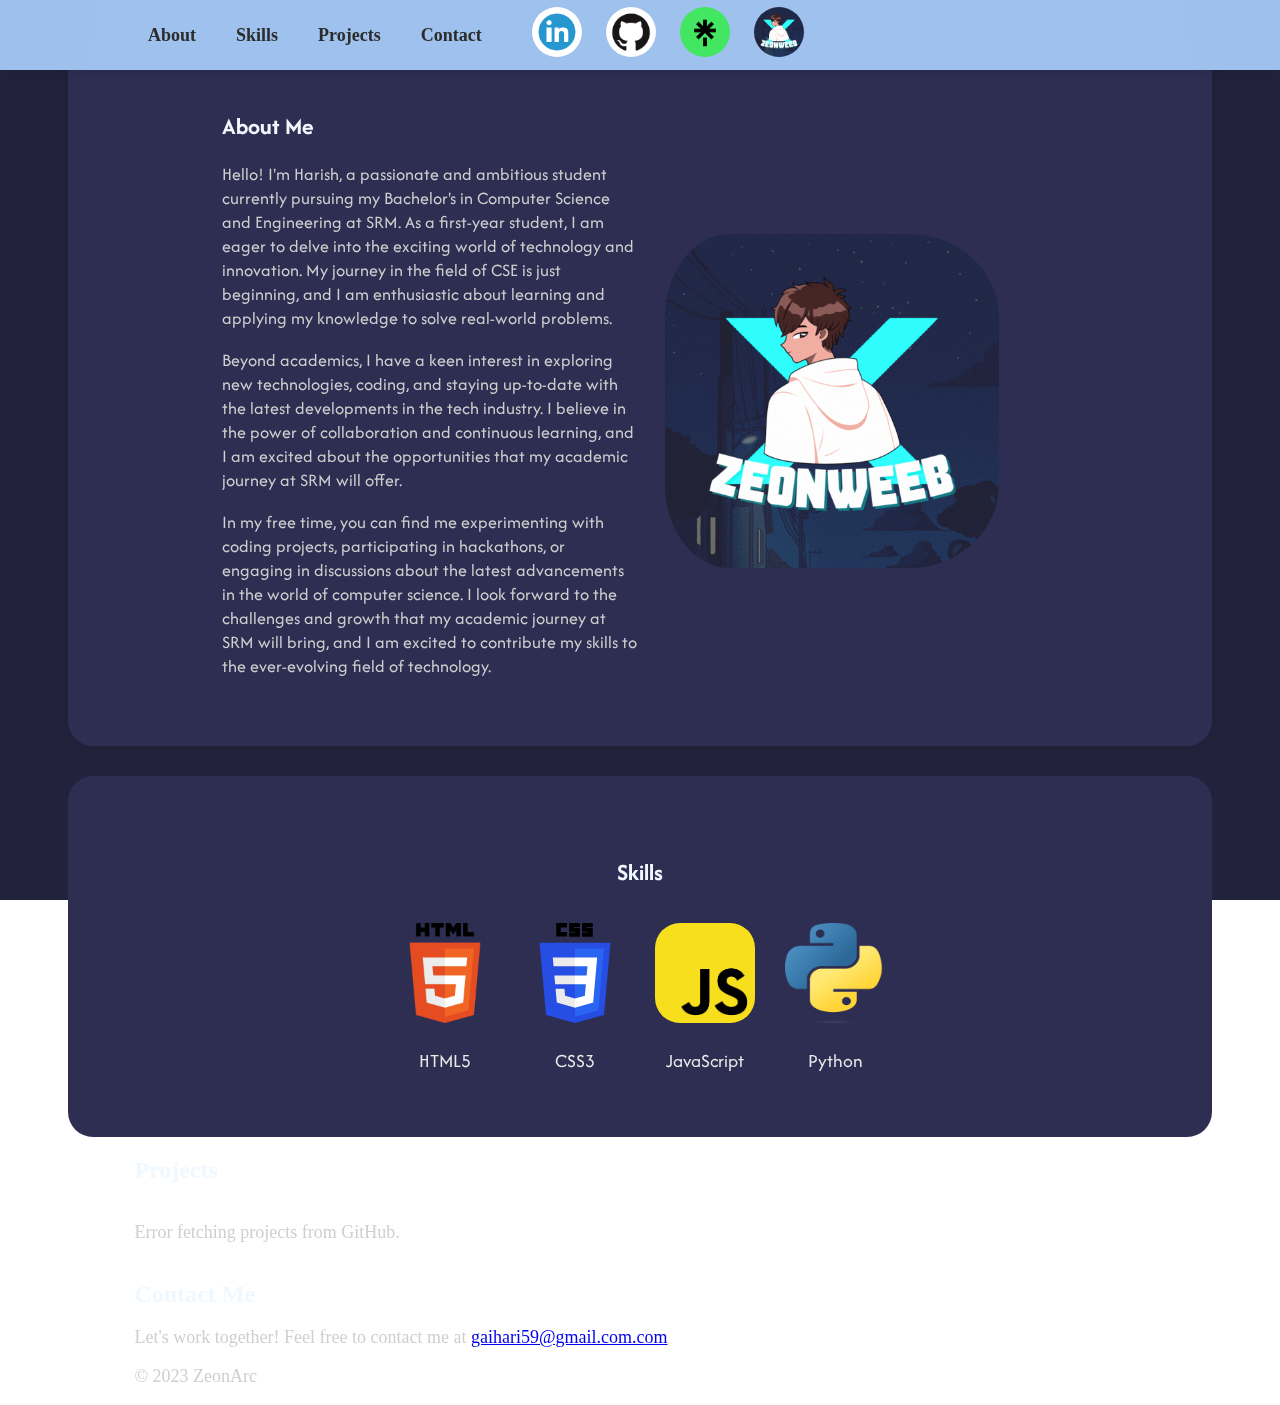
==== index.html @ 365da3ce "first commit" ====
<!DOCTYPE html>
<html lang="en">
<head>
    <meta charset="UTF-8">
    <meta name="viewport" content="width=device-width, initial-scale=1.0">
    <title>Harish V(ZeonArc)'s - Portfolio</title>
    <link rel="stylesheet" href="styles.css">
    <link rel="preconnect" href="https://fonts.googleapis.com">
    <link rel="preconnect" href="https://fonts.gstatic.com" crossorigin>
    <link href="https://fonts.googleapis.com/css2?family=Afacad&display=swap" rel="stylesheet">
    <script src="https://code.jquery.com/jquery-3.6.4.min.js" integrity="sha256-oP6HI/t1fWCfNfO6uBw38rA3fN+1t9nMqDw6tA6ZbA=" crossorigin="anonymous"></script>
    <link rel="stylesheet" href="https://cdnjs.cloudflare.com/ajax/libs/font-awesome/5.15.3/css/all.min.css" integrity="sha512-2iiklauh5kz0XY4E6qhk0zr4fyJsMMC6m4L0F7uBSc1c5KgBPxMupcJ2K9YZZeJUKPTjRSvU5o13cO7MTY4z9Q==" crossorigin="anonymous" referrerpolicy="no-referrer" />
</head>
<body>
    <div class="background"></div>

    <nav class="menu-bar">
        <div class="container">
            <div class="menu-toggle" id="mobile-menu">
                <span></span>
                <span></span>
                <span></span>
            </div>
            <ul class="menu-items">
                <li><a href="about.html">About</a></li>
                <li><a href="skills.html">Skills</a></li>
                <li><a href="projects.html">Projects</a></li>
                <li><a href="contact.html">Contact</a></li>
                <li class="social-icons">
                    <a href="https://www.linkedin.com/in/harish-venkatesh-60927a280" target="_blank"><img class="pf1" src="background_img/968ea62882943e88bbd318ae5fa67429.png"><i class="fab fa-linkedin"></i></a>
                    <a href="https://github.com/ZeonAnimations" target="_blank"><img class="pf2" src="background_img/GitHub-Mark-ea2971cee799.png"><i class="fab fa-github"></i></a>
                    <a href="https://linktr.ee/ZeonWeeB" target="_blank"><img class="pf3" src="background_img/Avatar-Symbol-Canopy.webp"><i class="fab fa-linktree"></i></a>
                    <a href="https://www.youtube.com/@ZeonWeeBPlayZ" target="_blank"><img class="pf4" src="background_img/rakiia gaming badge logo.gif"><i class="fab fa-youtube"></i></a>
                    <!-- Add more social media links and icons as needed -->
                </li>
            </ul>
        </div>
    </nav>

    <section id="about" class="about">
        <div class="container">
            <div class="about-content">
                <div class="about-text">
                    <h2>About Me</h2>
                    <p>Hello! I'm Harish, a passionate and ambitious student currently pursuing my Bachelor's in Computer Science and Engineering at SRM. As a first-year student, I am eager to delve into the exciting world of technology and innovation. My journey in the field of CSE is just beginning, and I am enthusiastic about learning and applying my knowledge to solve real-world problems.</p>
                    <p>Beyond academics, I have a keen interest in exploring new technologies, coding, and staying up-to-date with the latest developments in the tech industry. I believe in the power of collaboration and continuous learning, and I am excited about the opportunities that my academic journey at SRM will offer.</p>
                    <p>In my free time, you can find me experimenting with coding projects, participating in hackathons, or engaging in discussions about the latest advancements in the world of computer science. I look forward to the challenges and growth that my academic journey at SRM will bring, and I am excited to contribute my skills to the ever-evolving field of technology.</p>
                </div>
                <div class="photo-section">
                    <!-- Replace the placeholder with the actual image source -->
                    <img src="background_img/rakiia gaming badge logo.gif" alt="Your Photo">
                </div>
            </div>
        </div>
    </section>

    <section id="skills" class="skills">
        <div class="container">
            <section id="skills">
                <h2>Skills</h2>
                <div class="skills-container">
                    <div class="skill">
                        <img src="/background_img/HTML5_logo_and_wordmark.png" alt="HTML5">
                        <p>HTML5</p>
                    </div>
                    <div class="skill">
                        <img src="/background_img/CSS3_logo_and_wordmark.svg" alt="CSS3">
                        <p>CSS3</p>
                    </div>
                    <div class="skill">
                        <img src="/background_img/download (2).png" alt="JavaScript">
                        <p>JavaScript</p>
                    </div>
                    <div class="skill">
                        <img src="/background_img/Python-logo-notext.svg.png" alt="Python">
                        <p>Python</p>
                    </div>
                    <!-- Add more skills with images as needed -->
                </div>
            </section>
        </div>
    </section>

    <section id="projects" class="projects">
        <div class="container">
            <h2>Projects</h2>
            <div id="githubProjects" class="project-list">
                <p>Loading projects from GitHub...</p>
            </div>
        </div>
    </section>

    <section id="contact" class="contact">
        <div class="container">
            <h2>Contact Me</h2>
            <p>Let's work together! Feel free to contact me at <a href="mailto:gaihari59@gmail.com">gaihari59@gmail.com.com</a></p>
        </div>
    </section>

    <footer>
        <div class="container">
            <p id="current-year"></p>
            <p>&copy; 2023 ZeonArc</p>
        </div>
    </footer>

    <script src="script.js"></script>
</body>
</html>
---- styles.css ----
.body {
    font-family: Afacad;
    margin: 0;
    padding: 0;
    box-sizing: border-box;
    overflow-x: hidden;
}

.background {
    position: fixed;
    top: 0;
    left: 0;
    width: 100%;
    height: 100%;
    background-color: rgb(34, 34, 60);
    z-index: -1;

}

.menu-bar {
    position: fixed;
    top: 0;
    left: 0;
    width: 100%;
    background-color: rgba(171, 210, 255, 0.9);
    box-shadow: 0px 2px 10px rgba(0, 0, 0, 0.1);
    z-index: 1000;
    backdrop-filter: blur(50px);
}

.menu-bar ul {
    list-style: none;
    padding: 0;
    display: flex;
    justify-content: center;
    align-items: center;
    height: 50px;
}

.menu-bar li {
    margin: 0 20px;
}

.menu-bar a {
    text-decoration: none;
    color: #2c2c2c;
    font-weight: bold;
    font-size: 18px;
    transition: color 0.3s ease-in-out;
}

.menu-bar a:hover {
    color: #ffffff;
}

.container {
    width: 80%;
    margin: 0 auto;
    color: aliceblue;
}

.container p {
    font-size: 18px;
    color: #cfcfcf;
}

.container ul {
    list-style: none;
    padding: 0;
}

.container ul li {
    display: inline-block;
    margin: 0 10px;
}

.header {
    background-color: rgba(51, 51, 51, 0.9);
    padding: 20px 0;
    text-align: center;
}

.header h1 {
    margin: 0;
}

.header p {
    margin: 5px 0 0;
}

.section {
    padding: 100px 0;
    background-color: rgba(191, 190, 190, 0.9); /* White translucent background */
    border-radius: 10px;
    box-shadow: 0 0 20px rgba(0, 0, 0, 0.1); /* Subtle shadow */
    backdrop-filter: blur(10px);
}

.about,
.skills,
.projects,
.contact {
    background-blend-mode: overlay;
}

.about {
    padding-top: 70px;
}

.section h2 {
    text-align: center;
    color: #333;
}

.ul {
    list-style: none;
    padding: 0;
}

.ul li {
    display: inline-block;
    margin: 0 10px;
}

.footer {
    background-color: rgba(51, 51, 51, 0.9); /* Dark translucent background */
    text-align: center;
    padding: 20px 0;
    position: fixed;
    bottom: 0;
    width: 100%;
}

.menu-bar .social-icons {
    margin-left: auto;
}

.pf1,
.pf2,
.pf3,
.pf4 {
    border-style: none;
    border-radius: 80%;
}

.pf3,
.pf4 {
    height: 50px;
    width: 50px;
}

.menu-bar .social-icons a {
    font-size: 24px;
    margin: 0 10px;
    transition: color 0.3s ease-in-out;
}

.menu-bar .social-icons a:hover {
    color: #ffffff;
}

.menu-bar .menu-items {
    display: flex;
    align-items: center;
    list-style: none;
    margin: 0;
    padding: 0;
    color: black;
}

.menu-bar .menu-items {
    list-style: none;
    margin: 0;
    padding: 0;
    display: flex;
    align-items: center;
}

.menu-bar .menu-items li {
    margin: 0 20px;
}

.menu-bar .social-icons {
    margin-left: auto;
}

.pf1 {
    height: 50px;
    width: 50px;
    margin: auto;
    padding: auto;
    justify-content: center;
}

.pf2 {
    height: 50px;
    width: 50px;
    margin: auto;
    padding: auto;
    justify-content: center;
}

.menu-bar .container {
    display: flex;
    justify-content: space-between;
    align-items: center;
    height: 70px;
}

.menu-bar .menu-toggle {
    display: none;
    flex-direction: column;
    cursor: pointer;
}

.menu-bar .menu-toggle span {
    background-color: #525252;
    height: 5px;
    width: 30px;
    margin: 6px 0;
    display: block;
    transition: 0.3s;
}

.background.about,
.background.projects,
.background.skills,
.background.contact {
    position: fixed;
    top: 0;
    left: 0;
    width: 100%;
    height: 100%;
    background-color: rgb(34, 34, 60);
    z-index: -1;
}

.page-content {
    padding-top: 60px;
    color: #000000;
    margin-bottom: 30px;
}

#about {
    text-align: left;
    background-color: rgb(46, 46, 82);
    padding: 50px;
    border-radius: 25px;
    box-shadow: 0 0 15px rgba(0, 0, 0, 0.1);
    margin-top: 20px;
    -webkit-border-radius: 25px;
    -moz-border-radius: 25px;
    -ms-border-radius: 25px;
    -o-border-radius: 25px;
    margin-left: 60px;
    margin-right: 60px;
}

.about-content {
    display: flex;
    justify-content: center;
    align-items: center;
    flex-wrap: wrap;
    margin-top: 20px;
}

.about-text {
    font-family: Afacad;
    flex: 1;
    max-width: 600px;
}

.photo-section {
    flex: 1;
    margin-top: 20px;
}

.photo-section img {
    padding-left: 25px;
    max-width: 80%;
    border-radius: 25%;
    /*Optional: Add rounded corners to the photo */;
    -webkit-border-radius: 25%;
    -moz-border-radius: 25%;
    -ms-border-radius: 25%;
    -o-border-radius: 25%;
}

/* Add styles for the project list */
.project-list {
    display: flex;
    flex-wrap: wrap;
    justify-content: left;
}

.project {
    width: 300px;
    margin: 15px;
    padding: 15px;
    border: 1px solid rgb(46, 46, 82);
    background-color: rgb(46, 46, 82);
    border-radius: 8px;
    font-family: Afacad;
    transition: transform 0.3s ease-in-out;
}

.project:hover {
    transform: scale(1.05);
    box-shadow: 0 0 15px rgba(0, 0, 0, 0.2);
}

.project h3 {
    font-size: 1.5em;
    margin-bottom: 10px;
}

.project p {
    margin-bottom: 8px;
}

.project a {
    display: inline-block;
    background-color: #333;
    color: white;
    padding: 8px 12px;
    text-decoration: none;
    border-radius: 5px;
    transition: background-color 0.3s ease-in-out;
}

.project a:hover {
    background-color: #555;
}

/* skills section */
#skills {
    text-align: center;
    padding: 15px 0;
    background-color: rgb(46, 46, 82);
    border-radius: 25px;
    margin-top: 30px;
    margin-left: 60px;
    margin-right: 60px;
    font-family: Afacad;
}

.skills-container {
    display: flex;
    flex-wrap: wrap;
    justify-content: center;
}

.skill {
    margin: 15px;
    text-align: center;
    cursor: pointer;
    transition: transform 0.3s ease-in-out;
}

.skill:hover {
    transform: scale(1.1);
}

.skill img {
    width: 100px;
    height: 100px;
    border-radius: 25%;
    margin-bottom: 10px;
    -webkit-border-radius: 25%;
    -moz-border-radius: 25%;
    -ms-border-radius: 25%;
    -o-border-radius: 25%;
}

.skill i {
    font-size: 3em;
    color: #333;
    transition: color 0.3s ease-in-out;
}

.skill:hover i {
    color: #007bff; /* Change to your preferred hover color */
}

.skill p {
    margin-top: 10px;
    font-size: 1.2em;
    color: #eaeaea;
}

/* Add styles for the educational timeline */
.educational-timeline {
    display: flex;
    flex-direction: column;
}

.timeline-item {
    position: relative;
    padding-left: 20px;
    margin-bottom: 20px;
    cursor: pointer;
    transition: transform 0.3s ease-in-out;
    font-family: Afacad;
}

.timeline-item:hover {
    transform: scale(1.05);
    box-shadow: 0 0 15px rgba(0, 0, 0, 0.2);
}

.timeline-date {
    position: static;
    left: 0;
    top: 0;
    font-weight: bold;
}

.timeline-item h3 {
    margin-top: 5px;
    margin-bottom: 5px;
}

.timeline-item p {
    margin-bottom: 8px;
}

/* Contact Form */
.contact-form {
    background-color: rgb(46, 46, 82);
    background-color: rgb(46, 46, 82);
    border-radius: 8px;
    padding: 40px;
    margin-top: 40px;
    box-shadow: 0 0 15px rgba(0, 0, 0, 0.1);
}

.contact-form h3 {
    color: #ffffff;
    margin-bottom: 20px;
}

.form {
    display: grid;
    gap: 20px;
}

.form-group {
    position: relative;
}

.label {
    font-size: 1.2em;
    color: #333;
}

.input,
.textarea {
    width: 100%;
    padding: 10px;
    font-size: 1em;
    border: 1px solid #ddd;
    border-radius: 5px;
    margin-top: 5px;
    transition: border-color 0.3s ease-in-out;
}

.input:focus,
.textarea:focus {
    border-color: #007bff;
}

.button {
    background-color: #007bff;
    color: #fff;
    padding: 10px 20px;
    border: none;
    border-radius: 5px;
    cursor: pointer;
    font-size: 1.2em;
    transition: background-color 0.3s ease-in-out;
}

.button:hover {
    background-color: #0056b3;
}
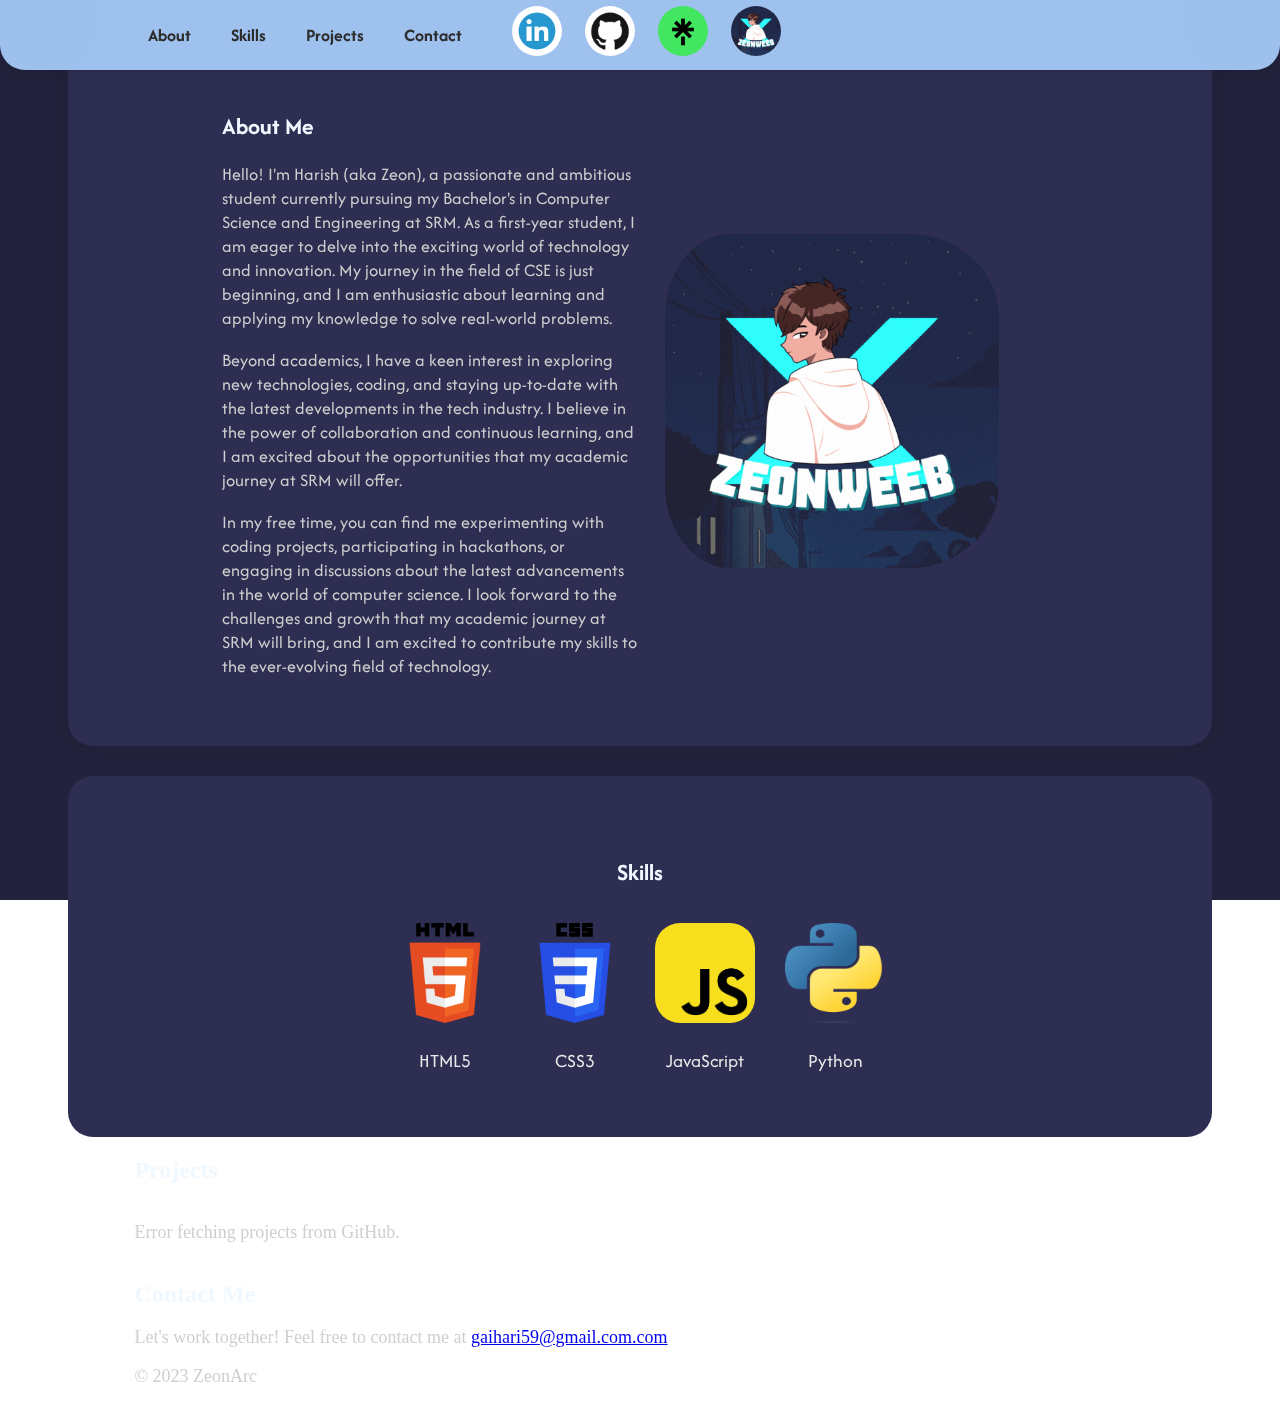
==== commit 217f8a6a: "git commit" ====
--- a/index.html
+++ b/index.html
@@ -10,6 +10,7 @@
     <link href="https://fonts.googleapis.com/css2?family=Afacad&display=swap" rel="stylesheet">
     <script src="https://code.jquery.com/jquery-3.6.4.min.js" integrity="sha256-oP6HI/t1fWCfNfO6uBw38rA3fN+1t9nMqDw6tA6ZbA=" crossorigin="anonymous"></script>
     <link rel="stylesheet" href="https://cdnjs.cloudflare.com/ajax/libs/font-awesome/5.15.3/css/all.min.css" integrity="sha512-2iiklauh5kz0XY4E6qhk0zr4fyJsMMC6m4L0F7uBSc1c5KgBPxMupcJ2K9YZZeJUKPTjRSvU5o13cO7MTY4z9Q==" crossorigin="anonymous" referrerpolicy="no-referrer" />
+    <meta name="viewport" content="width=device-width, initial-scale=1.0">
 </head>
 <body>
     <div class="background"></div>
@@ -42,7 +43,7 @@
             <div class="about-content">
                 <div class="about-text">
                     <h2>About Me</h2>
-                    <p>Hello! I'm Harish, a passionate and ambitious student currently pursuing my Bachelor's in Computer Science and Engineering at SRM. As a first-year student, I am eager to delve into the exciting world of technology and innovation. My journey in the field of CSE is just beginning, and I am enthusiastic about learning and applying my knowledge to solve real-world problems.</p>
+                    <p>Hello! I'm Harish (aka Zeon), a passionate and ambitious student currently pursuing my Bachelor's in Computer Science and Engineering at SRM. As a first-year student, I am eager to delve into the exciting world of technology and innovation. My journey in the field of CSE is just beginning, and I am enthusiastic about learning and applying my knowledge to solve real-world problems.</p>
                     <p>Beyond academics, I have a keen interest in exploring new technologies, coding, and staying up-to-date with the latest developments in the tech industry. I believe in the power of collaboration and continuous learning, and I am excited about the opportunities that my academic journey at SRM will offer.</p>
                     <p>In my free time, you can find me experimenting with coding projects, participating in hackathons, or engaging in discussions about the latest advancements in the world of computer science. I look forward to the challenges and growth that my academic journey at SRM will bring, and I am excited to contribute my skills to the ever-evolving field of technology.</p>
                 </div>
--- a/styles.css
+++ b/styles.css
@@ -26,6 +26,8 @@
     box-shadow: 0px 2px 10px rgba(0, 0, 0, 0.1);
     z-index: 1000;
     backdrop-filter: blur(50px);
+    border-bottom-left-radius: 25px;
+    border-bottom-right-radius: 25px;
 }
 
 .menu-bar ul {
@@ -166,6 +168,7 @@
     margin: 0;
     padding: 0;
     color: black;
+    font-family: Afacad;
 }
 
 .menu-bar .menu-items {
@@ -394,6 +397,11 @@
     flex-direction: column;
 }
 
+.work-timeline {
+    display: flex;
+    flex-direction: column;
+}
+
 .timeline-item {
     position: relative;
     padding-left: 20px;
@@ -432,54 +440,65 @@
     padding: 40px;
     margin-top: 40px;
     box-shadow: 0 0 15px rgba(0, 0, 0, 0.1);
+    font-family: Afacad;
 }
 
 .contact-form h3 {
-    color: #ffffff;
+    color: #007bff;
+    font-size: 1.5em;
     margin-bottom: 20px;
 }
 
-.form {
-    display: grid;
-    gap: 20px;
-}
-
 .form-group {
-    position: relative;
+    margin-bottom: 20px;
 }
 
 .label {
-    font-size: 1.2em;
-    color: #333;
-}
-
-.input,
+    display: block;
+    font-weight: bold;
+    margin-bottom: 10px;
+}
+
+.input[type="text"],
+.input[type="email"],
 .textarea {
     width: 100%;
     padding: 10px;
     font-size: 1em;
     border: 1px solid #ddd;
     border-radius: 5px;
-    margin-top: 5px;
     transition: border-color 0.3s ease-in-out;
 }
 
-.input:focus,
+.input[type="text"]:focus,
+.input[type="email"]:focus,
 .textarea:focus {
     border-color: #007bff;
 }
 
-.button {
+.button[type="submit"] {
     background-color: #007bff;
     color: #fff;
     padding: 10px 20px;
     border: none;
     border-radius: 5px;
     cursor: pointer;
-    font-size: 1.2em;
+    font-size: 1em;
     transition: background-color 0.3s ease-in-out;
 }
 
-.button:hover {
+.button[type="submit"]:hover {
     background-color: #0056b3;
 }
+
+/* Default styles for all screen sizes */
+
+/* Media query for small screens (up to 767px) */
+@media (max-width: 767px) {
+    /* Styles for small screens */
+    body {
+        font-size: 16px; /* Adjust font size for smaller screens */
+    }
+
+    /* Adjust other styles as needed for small screens */
+}
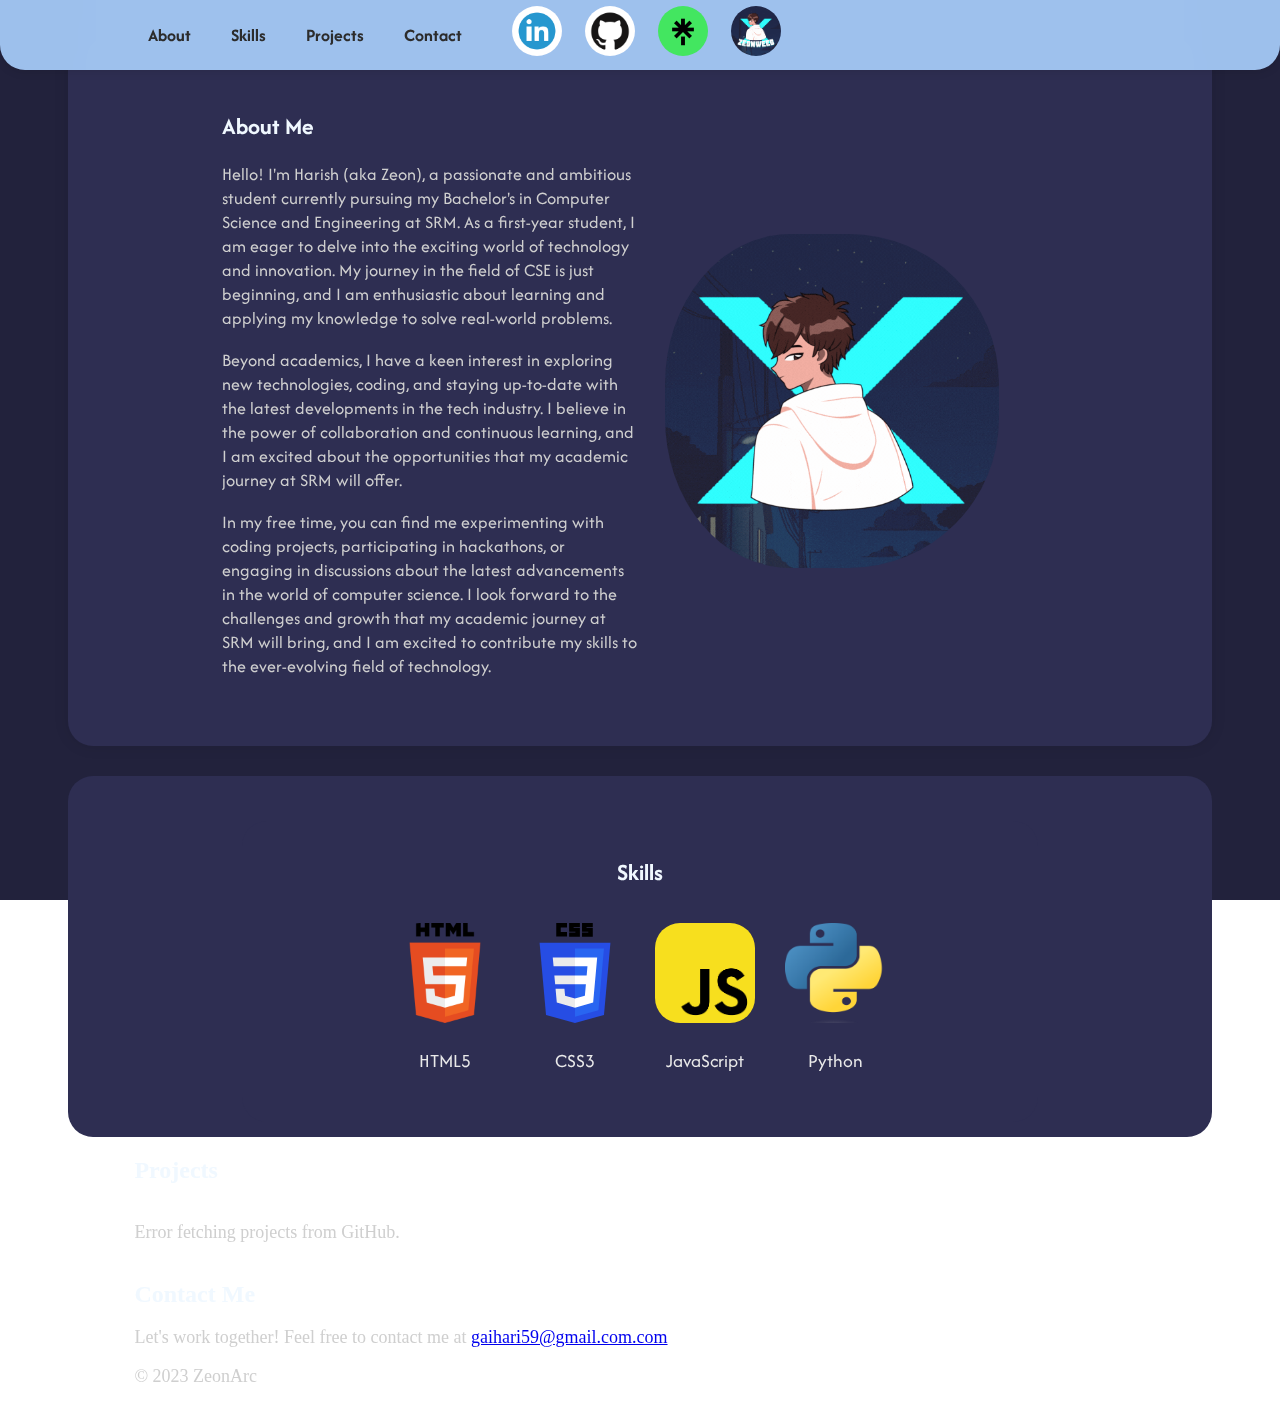
==== commit ff104b73: "git commit" ====
--- a/index.html
+++ b/index.html
@@ -10,7 +10,6 @@
     <link href="https://fonts.googleapis.com/css2?family=Afacad&display=swap" rel="stylesheet">
     <script src="https://code.jquery.com/jquery-3.6.4.min.js" integrity="sha256-oP6HI/t1fWCfNfO6uBw38rA3fN+1t9nMqDw6tA6ZbA=" crossorigin="anonymous"></script>
     <link rel="stylesheet" href="https://cdnjs.cloudflare.com/ajax/libs/font-awesome/5.15.3/css/all.min.css" integrity="sha512-2iiklauh5kz0XY4E6qhk0zr4fyJsMMC6m4L0F7uBSc1c5KgBPxMupcJ2K9YZZeJUKPTjRSvU5o13cO7MTY4z9Q==" crossorigin="anonymous" referrerpolicy="no-referrer" />
-    <meta name="viewport" content="width=device-width, initial-scale=1.0">
 </head>
 <body>
     <div class="background"></div>
@@ -32,7 +31,6 @@
                     <a href="https://github.com/ZeonAnimations" target="_blank"><img class="pf2" src="background_img/GitHub-Mark-ea2971cee799.png"><i class="fab fa-github"></i></a>
                     <a href="https://linktr.ee/ZeonWeeB" target="_blank"><img class="pf3" src="background_img/Avatar-Symbol-Canopy.webp"><i class="fab fa-linktree"></i></a>
                     <a href="https://www.youtube.com/@ZeonWeeBPlayZ" target="_blank"><img class="pf4" src="background_img/rakiia gaming badge logo.gif"><i class="fab fa-youtube"></i></a>
-                    <!-- Add more social media links and icons as needed -->
                 </li>
             </ul>
         </div>
@@ -48,8 +46,7 @@
                     <p>In my free time, you can find me experimenting with coding projects, participating in hackathons, or engaging in discussions about the latest advancements in the world of computer science. I look forward to the challenges and growth that my academic journey at SRM will bring, and I am excited to contribute my skills to the ever-evolving field of technology.</p>
                 </div>
                 <div class="photo-section">
-                    <!-- Replace the placeholder with the actual image source -->
-                    <img src="background_img/rakiia gaming badge logo.gif" alt="Your Photo">
+                    <img src="background_img/rakiia gaming badge logo (1).gif" alt="Your Photo">
                 </div>
             </div>
         </div>
@@ -76,7 +73,6 @@
                         <img src="/background_img/Python-logo-notext.svg.png" alt="Python">
                         <p>Python</p>
                     </div>
-                    <!-- Add more skills with images as needed -->
                 </div>
             </section>
         </div>
--- a/styles.css
+++ b/styles.css
@@ -92,9 +92,9 @@
 
 .section {
     padding: 100px 0;
-    background-color: rgba(191, 190, 190, 0.9); /* White translucent background */
+    background-color: rgba(191, 190, 190, 0.9);
     border-radius: 10px;
-    box-shadow: 0 0 20px rgba(0, 0, 0, 0.1); /* Subtle shadow */
+    box-shadow: 0 0 20px rgba(0, 0, 0, 0.1);
     backdrop-filter: blur(10px);
 }
 
@@ -125,7 +125,7 @@
 }
 
 .footer {
-    background-color: rgba(51, 51, 51, 0.9); /* Dark translucent background */
+    background-color: rgba(51, 51, 51, 0.9);
     text-align: center;
     padding: 20px 0;
     position: fixed;
@@ -281,15 +281,14 @@
 .photo-section img {
     padding-left: 25px;
     max-width: 80%;
-    border-radius: 25%;
-    /*Optional: Add rounded corners to the photo */;
-    -webkit-border-radius: 25%;
-    -moz-border-radius: 25%;
-    -ms-border-radius: 25%;
-    -o-border-radius: 25%;
-}
-
-/* Add styles for the project list */
+    border-radius: 150px;
+    -webkit-border-radius: 150px;
+    -moz-border-radius: 150px;
+    -ms-border-radius: 150px;
+    -o-border-radius: 150px;
+}
+
+/* project list */
 .project-list {
     display: flex;
     flex-wrap: wrap;
@@ -382,7 +381,7 @@
 }
 
 .skill:hover i {
-    color: #007bff; /* Change to your preferred hover color */
+    color: #007bff; /
 }
 
 .skill p {
@@ -391,7 +390,7 @@
     color: #eaeaea;
 }
 
-/* Add styles for the educational timeline */
+/* educational timeline */
 .educational-timeline {
     display: flex;
     flex-direction: column;
@@ -490,15 +489,3 @@
 .button[type="submit"]:hover {
     background-color: #0056b3;
 }
-
-/* Default styles for all screen sizes */
-
-/* Media query for small screens (up to 767px) */
-@media (max-width: 767px) {
-    /* Styles for small screens */
-    body {
-        font-size: 16px; /* Adjust font size for smaller screens */
-    }
-
-    /* Adjust other styles as needed for small screens */
-}
